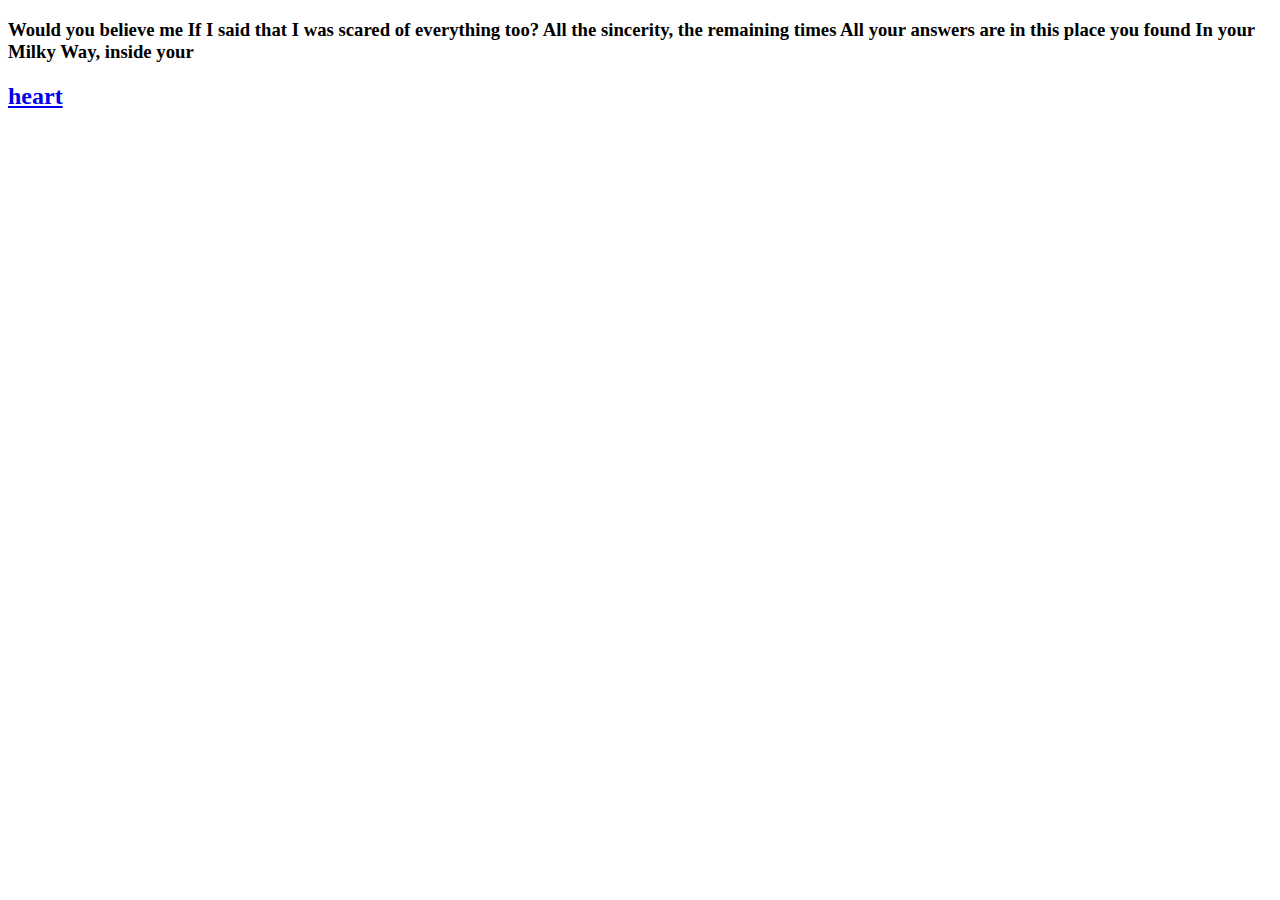
==== fifthpage/five.html @ f41a1b2e "home page + lil bit of first lyrics" ====
<!DOCTYPE html>
<html lang="en">
    <head>
        <meta charset="UTF-8">
        <title>Lyrics</title>
        <link rel ="stylesheet" href = "css/style.css">
    </head>
    <body>
        <h3>
            Would you believe me
            If I said that I was scared of everything too?
            All the sincerity, the remaining times
            All your answers are in this place you found
            In your Milky Way, inside your </h3> 
                <a href = "../sixthpage/six.html">
                    <h2>heart</h2>
                </a>
    </body>
</html>
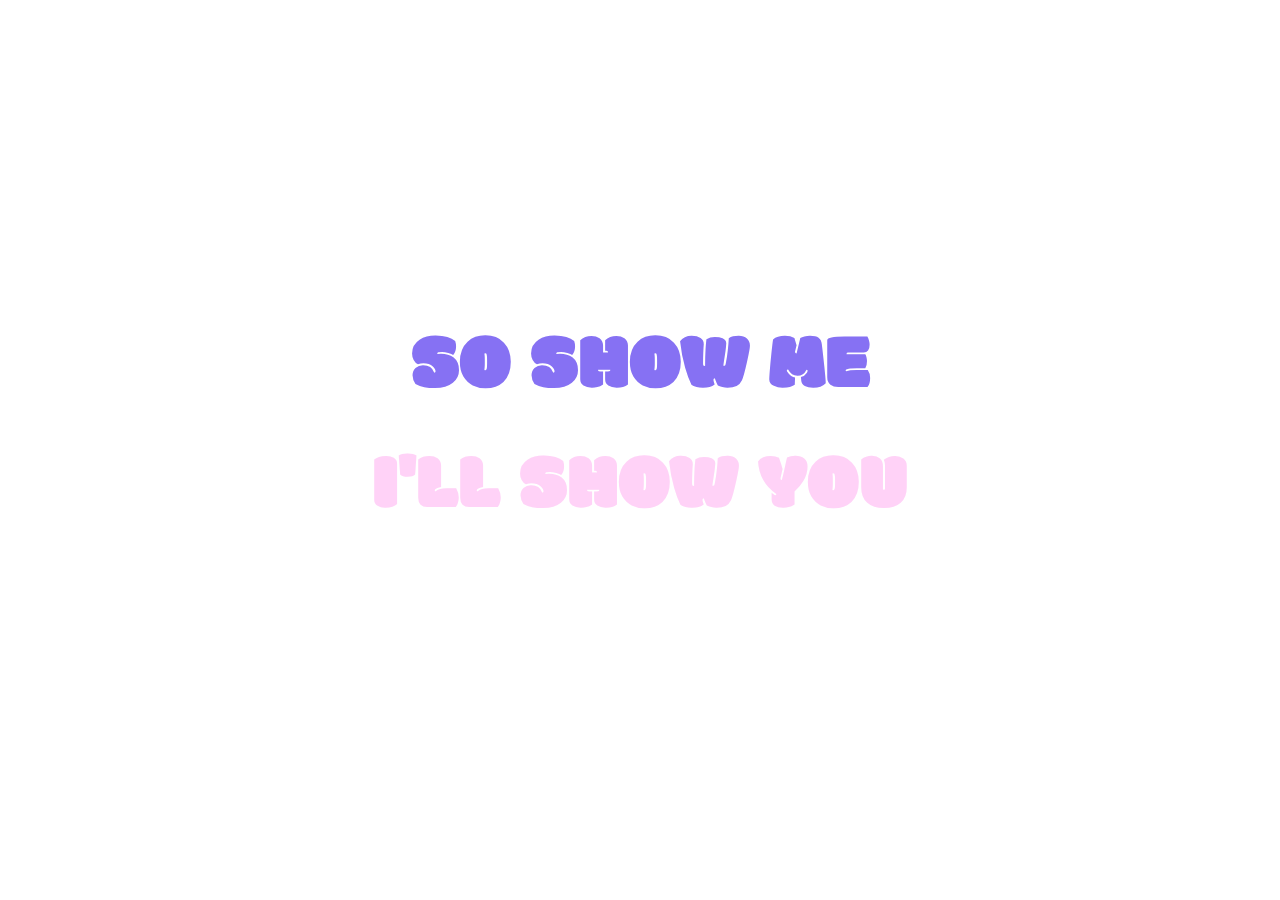
==== commit 27f9245a: "page fixes" ====
--- a/fifthpage/five.html
+++ b/fifthpage/five.html
@@ -1,19 +1,27 @@
 <!DOCTYPE html>
 <html lang="en">
-    <head>
-        <meta charset="UTF-8">
-        <title>Lyrics</title>
-        <link rel ="stylesheet" href = "css/style.css">
-    </head>
-    <body>
-        <h3>
-            Would you believe me
-            If I said that I was scared of everything too?
-            All the sincerity, the remaining times
-            All your answers are in this place you found
-            In your Milky Way, inside your </h3> 
-                <a href = "../sixthpage/six.html">
-                    <h2>heart</h2>
-                </a>
-    </body>
-</html>+<head>
+    <meta charset="UTF-8">
+    <title>Color Change Lyrics</title>
+    <link rel="stylesheet" href="css/style.css">
+    <link rel="preconnect" href="https://fonts.googleapis.com">
+    <link rel="preconnect" href="https://fonts.gstatic.com" crossorigin>
+    <link href="https://fonts.googleapis.com/css2?family=Comfortaa:wght@300..700&family=Modak&display=swap" rel="stylesheet">
+
+    <link rel="preconnect" href="https://fonts.googleapis.com">
+    <link rel="preconnect" href="https://fonts.gstatic.com" crossorigin>
+    <link href="https://fonts.googleapis.com/css2?family=Comfortaa:wght@300..700&family=Modak&display=swap" rel="stylesheet">
+   
+</head>
+<body>
+    <div class="container">
+        <span class="text1">so show me</span>
+        <span class="text2">I'll show you</span>
+
+        <a href = "../index.html">
+        <span class="end">show you,</span>
+        <span class="end2">show you</span>
+        </a>
+    </div>
+</body>
+</html>
--- a/fifthpage/css/style.css
+++ b/fifthpage/css/style.css
@@ -0,0 +1,54 @@
+body {
+    margin: 0;
+    height: 100vh;
+    display: flex;
+    justify-content: center;
+    align-items: center;
+    font-family: 'Modak', sans-serif;
+    text-transform: uppercase;
+    animation: backgroundChange 5s infinite;
+}
+a {
+    text-decoration: none;
+}
+.container {
+    display: flex;
+    flex-direction: column;
+    text-align: center;
+}
+
+.text1 {
+    color: #8671f3;
+    font-size:80px;
+}
+.text2 {
+    color: #ffd2f7;
+    font-size:80px;
+}
+
+.end{
+    opacity: 0;
+    animation: fade 1s forwards;
+    animation-delay: 8s;
+    color: #ffd2f7;
+    font-size: 30px;
+}
+.end2 {
+    opacity: 0;
+    animation: fade 1s forwards;
+    animation-delay: 8s;
+    color: #ffd2f7;
+    font-size: 30px;
+}
+
+
+@keyframes backgroundChange {
+    0% { background-color: #8671f3; }
+    50% { background-color: #ffd2f7; }
+    100% { background-color: #8671f3; }
+}
+
+@keyframes fade {
+    0% {opacity: 0;}
+    100% {opacity: 1; }
+}